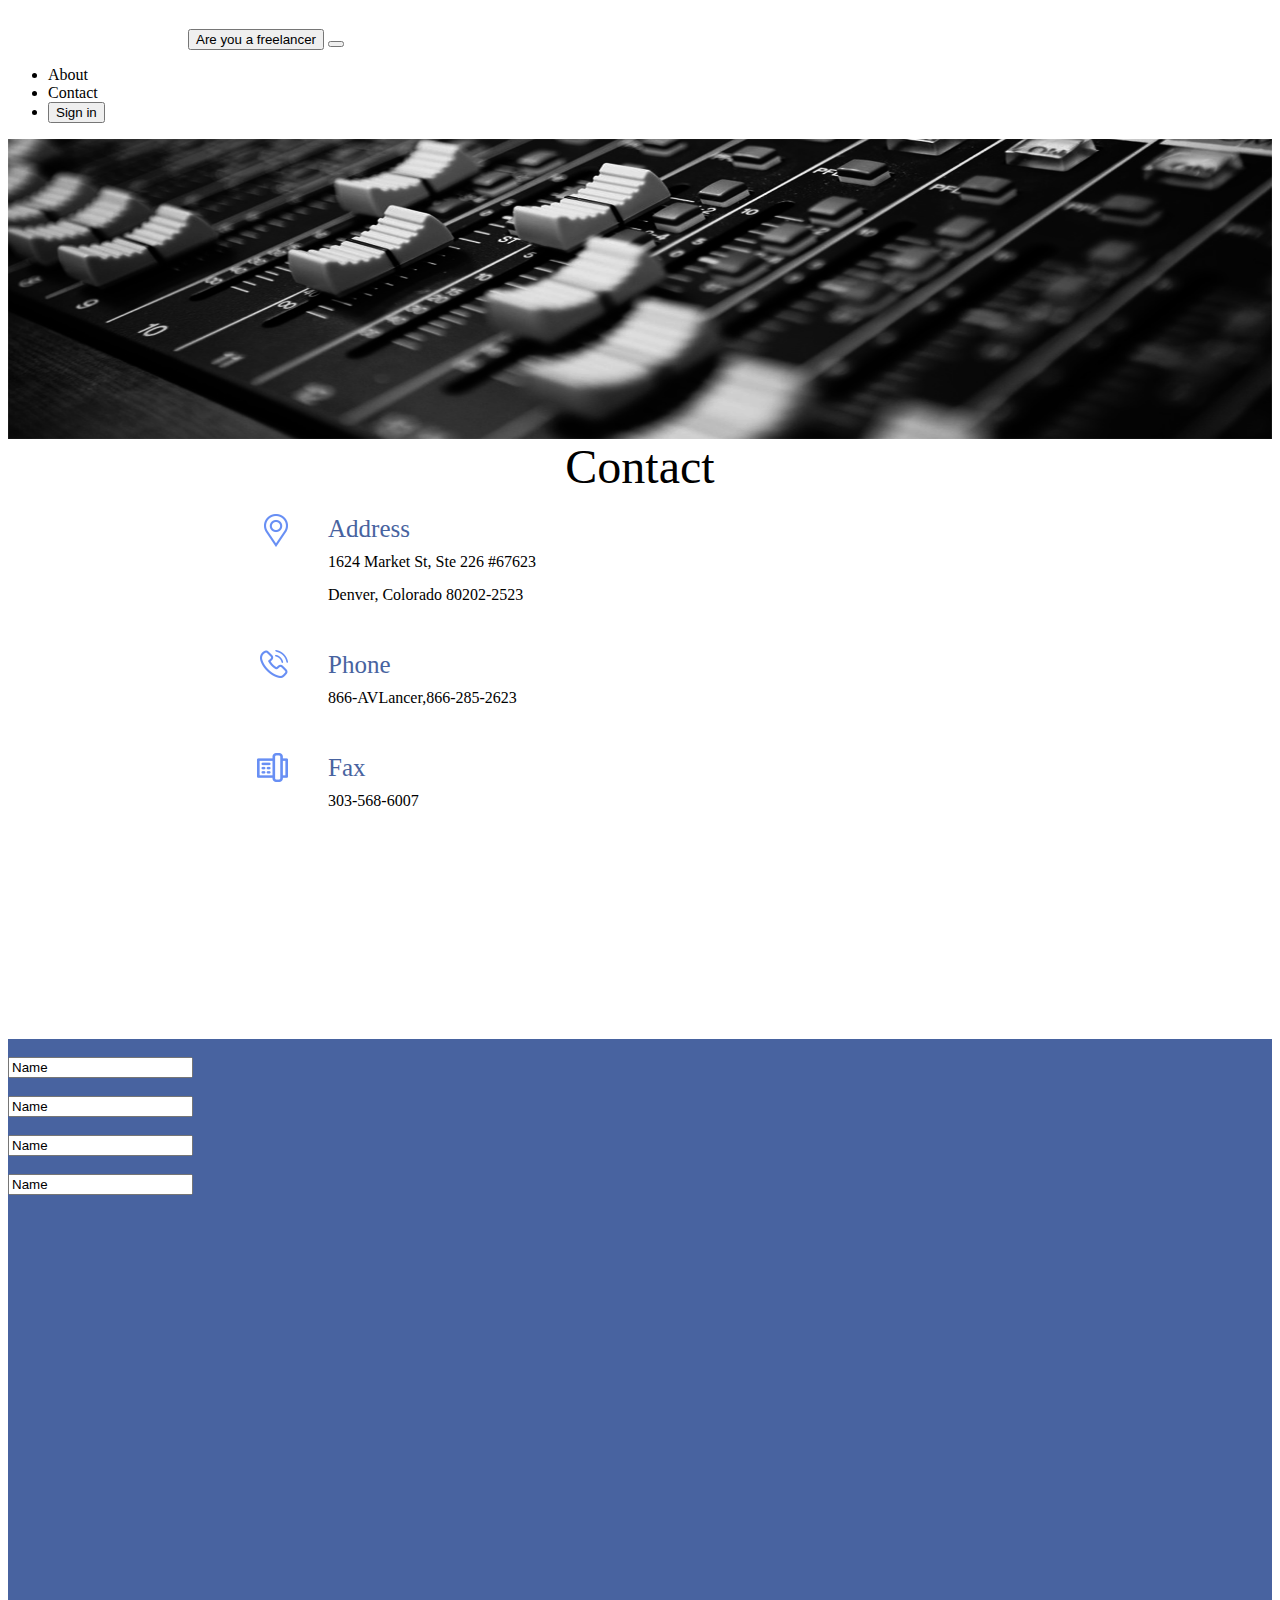
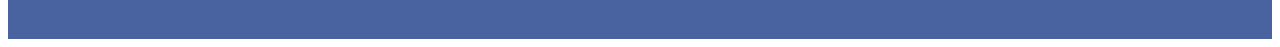
==== Assignment.html @ 97d2fbef "added new files" ====
<!doctype html>

<html lang="en">

	<head>
		<meta charset="utf-8">
		<title>Bootstrap Using</title>
		
		<meta name="viewport" content="width=device-width, initial-scale=1">
		
		<link rel="stylesheet" href="css/bootstrap.css">
		
		<style>
			.flex-container {
  				display: flex ;
				}

			.flex-container > div {
 				 color: #4863A0;
 				 width: 260px;
 				 margin: 20px;
 				 text-align: justify;
 				 line-height: 30px;
				 font-size: 25px;
				}
		</style>
		
	</head>

	<body>
	
		<nav class="navbar navbar-dark navbar-expand-sm bg-dark">
			<div class="container-fluid">
				<a href="" class="navbar-brand"><img src="assets/AVLancer-Header-Logo.png"></a>
				<button class="btn btn-outline-warning">Are you a freelancer</button>
				<button class="navbar-toggler" type="button" data-target="#c">
					<span class="navbar-toggler-icon"></span>
				</button>
				<div class="collapse navbar-collapse justify-content-center" id="c">
					<ul class="navbar nav">
						<li class="nav-item"><a class="nav-link">About</a></li>
						<li class="nav-item"><a class="nav-link">Contact</a></li>
						<li class="nav-item"><button class="btn btn-primary">Sign in</button></li>
					</ul>
				</div>
			</div>
		</nav>
		
		<div class="container-fluid">
			<div class="row">
				<div class="col-12" style="height:300px;"><img src="home_banner.png" style="width:100%; height:100%;"></div>
				<div class="col-md-6" style="background:white; height:600px;">
					<center><font size="7">Contact</font></center>
					<div class="container">
						<div class="flex-container">
							<div><img src="assets/location.png" align="right"></div><div>Address<br><font size="3" color="black">1624 Market St, Ste 226 #67623<br>Denver, Colorado 80202-2523</font></div>
						</div>
						<div class="flex-container">
							<div><img src="assets/mobile.png" align="right"></div><div>Phone<br><font size="3" color="black">866-AVLancer,866-285-2623</font></div>
						</div>
						<div class="flex-container">
							<div><img src="assets/telephone.png" align="right"></div><div>Fax<br><font size="3" color="black">303-568-6007</font></div>
						</div>
					</div>
				</div>
				<div class="col-md-6" style="background:#4863A0; height:600px;">
					<div class="row">
						<div class="col-12">
							<br><input type="text" value="Name">
						</div>
						<div class="col-12">
							<br><input type="text" value="Name">
						</div>
						<div class="col-12">
							<br><input type="text" value="Name">
						</div>
						<div class="col-12">
							<br><input type="text" value="Name">
						</div>
					</div>
				</div>
			</div>
		</div>
	</body>
	
</html>
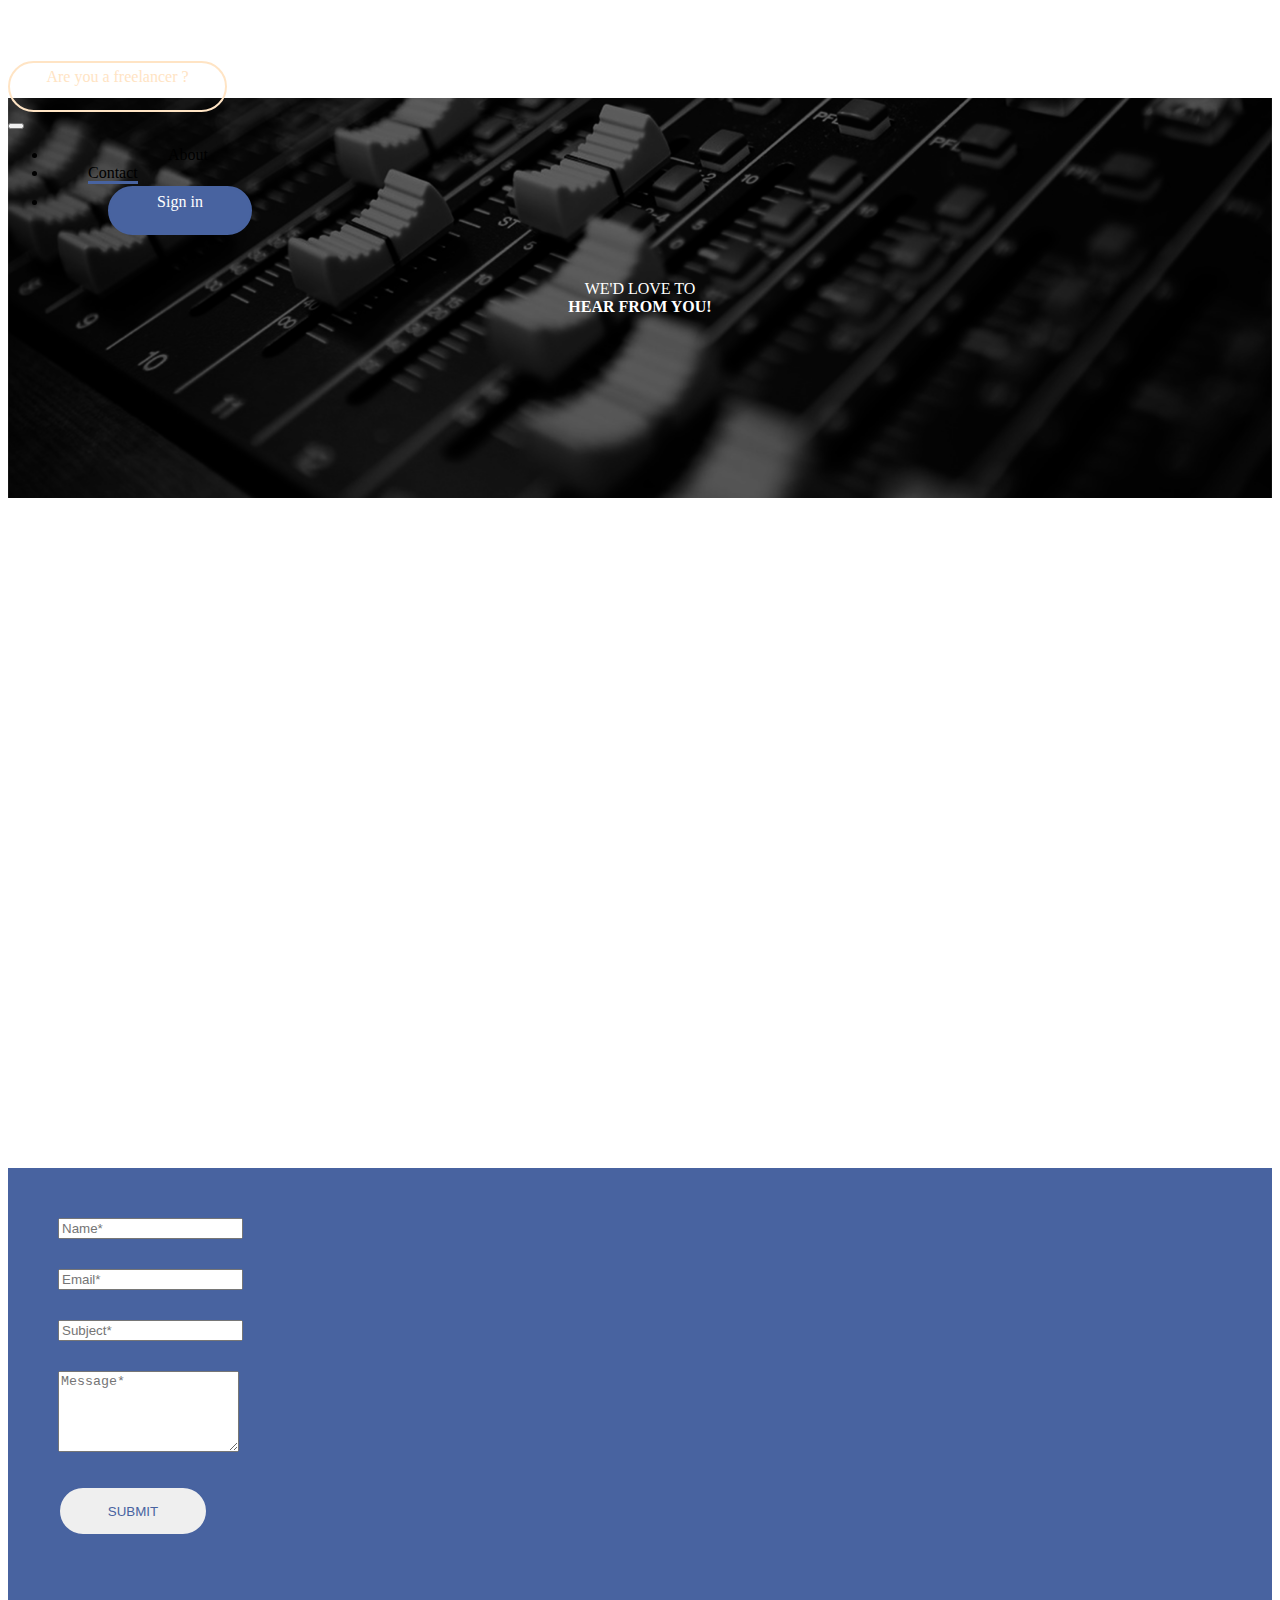
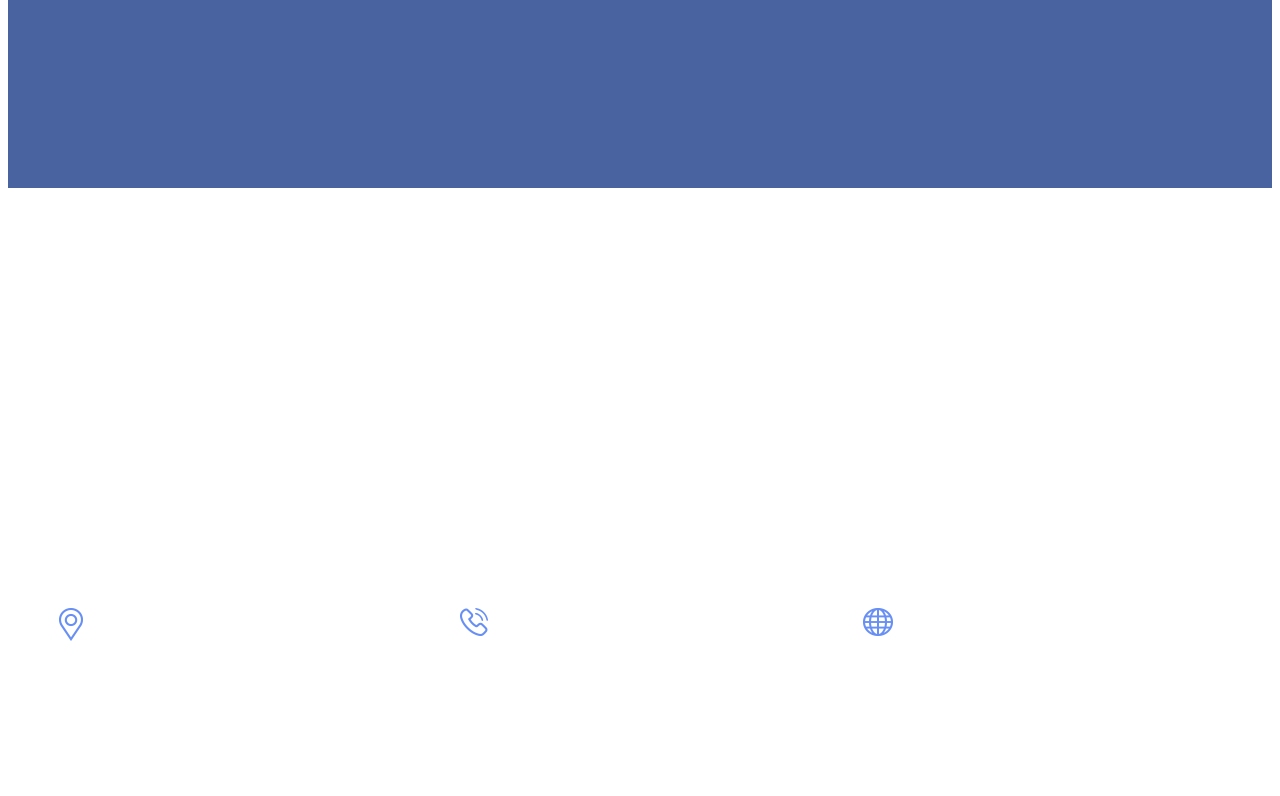
==== commit df083e12: "added modified files" ====
--- a/Assignment.html
+++ b/Assignment.html
@@ -1,86 +1,88 @@
 <!doctype html>
 
-<html lang="en">
-
+<html>
 	<head>
+		<title>Contact Page</title>
 		<meta charset="utf-8">
-		<title>Bootstrap Using</title>
+		<meta name="viewport" content="width=device-width" initial-scale="1">
 		
-		<meta name="viewport" content="width=device-width, initial-scale=1">
-		
-		<link rel="stylesheet" href="css/bootstrap.css">
-		
-		<style>
-			.flex-container {
-  				display: flex ;
-				}
-
-			.flex-container > div {
- 				 color: #4863A0;
- 				 width: 260px;
- 				 margin: 20px;
- 				 text-align: justify;
- 				 line-height: 30px;
-				 font-size: 25px;
-				}
-		</style>
-		
+		<link rel="stylesheet" href="style.css">
+		<link rel="stylesheet" href="css/bootstrap.min.css">
 	</head>
-
+	
 	<body>
-	
-		<nav class="navbar navbar-dark navbar-expand-sm bg-dark">
+		<nav class="navbar navbar-expand-sm navbar-dark bg-dark" style="height: 90px ;">
 			<div class="container-fluid">
-				<a href="" class="navbar-brand"><img src="assets/AVLancer-Header-Logo.png"></a>
-				<button class="btn btn-outline-warning">Are you a freelancer</button>
-				<button class="navbar-toggler" type="button" data-target="#c">
+				<a class="navbar-brand" href="#"><img src="content/AVLancer-Header-Logo.png" style="padding-left: 130px ; padding-right: 45px ; padding-bottom: 13px ;" ></a>
+				<div class="button">Are you a freelancer ?</div>
+				<button class="navbar-toggler" type="button" data-bs-target="#c" data-bs-toggle="collapse">
 					<span class="navbar-toggler-icon"></span>
 				</button>
 				<div class="collapse navbar-collapse justify-content-center" id="c">
-					<ul class="navbar nav">
-						<li class="nav-item"><a class="nav-link">About</a></li>
-						<li class="nav-item"><a class="nav-link">Contact</a></li>
-						<li class="nav-item"><button class="btn btn-primary">Sign in</button></li>
+					<ul class="navbar-nav">
+						<li class="nav-item pad-2"><a class="nav-link">About</a></li>
+						<li class="nav-item pad-3"><a class="nav-link border-x">Contact</a></li>
+						<li class="nav-item pad"><div class="button-2">Sign in</div></li>
 					</ul>
 				</div>
 			</div>
 		</nav>
 		
-		<div class="container-fluid">
-			<div class="row">
-				<div class="col-12" style="height:300px;"><img src="home_banner.png" style="width:100%; height:100%;"></div>
-				<div class="col-md-6" style="background:white; height:600px;">
-					<center><font size="7">Contact</font></center>
-					<div class="container">
-						<div class="flex-container">
-							<div><img src="assets/location.png" align="right"></div><div>Address<br><font size="3" color="black">1624 Market St, Ste 226 #67623<br>Denver, Colorado 80202-2523</font></div>
-						</div>
-						<div class="flex-container">
-							<div><img src="assets/mobile.png" align="right"></div><div>Phone<br><font size="3" color="black">866-AVLancer,866-285-2623</font></div>
-						</div>
-						<div class="flex-container">
-							<div><img src="assets/telephone.png" align="right"></div><div>Fax<br><font size="3" color="black">303-568-6007</font></div>
-						</div>
+		<div class="banner-wrapper">
+			<div class="banner-cover"></div>
+			<p class="h1" align="center">WE'D LOVE TO<br><b>HEAR FROM YOU!</b></p>
+		</div>
+		
+		<div class="row">
+			<div class="col-12" style="height: 50px ;">
+			</div>
+			<div class="col-sm-6" style="height: 620px ;">
+			</div>
+			<div class="col-sm-6" style="background-color : #4863A0 ; height: 620px ;">
+				<form class="pad-5">
+					<div class="pad-4">
+						<input type="text" class="form-control" placeholder="Name*">
 					</div>
+					<div class="pad-4">
+						<input type="email" class="form-control" placeholder="Email*">
+					</div>
+					<div class="pad-4">
+						<input type="text" class="form-control" placeholder="Subject*">
+					</div>
+					<div class="pad-4">
+						<textarea class="form-control" rows="5" placeholder="Message*"></textarea>
+					</div>
+					<div class="pad-4">
+						<input type="submit" class="sub-mit" value="SUBMIT">
+					</div>
+				</form>
+			</div>
+		</div>
+		
+		
+		
+		<div class="row">
+			<div class="col-lg-4 bg-dark" style="height: 300px ;">
+				<div style="padding-left: 130px ; padding-top: 60px ;">
+					<font class="f-edit">ABOUT US</font>
+					<p align="justify">
+						AV Lancer connects Audio Visual Companies with the best Freelance contractors in the industry.
+						We provide an interface to connect event producers, project managers and audio visual Firms with high callber and dependable freelance professionals.
+					</p>
 				</div>
-				<div class="col-md-6" style="background:#4863A0; height:600px;">
-					<div class="row">
-						<div class="col-12">
-							<br><input type="text" value="Name">
-						</div>
-						<div class="col-12">
-							<br><input type="text" value="Name">
-						</div>
-						<div class="col-12">
-							<br><input type="text" value="Name">
-						</div>
-						<div class="col-12">
-							<br><input type="text" value="Name">
-						</div>
+			</div>
+			<div class="col-lg-8 bg-dark" style="height: 300px ;">
+				<div class="container">
+					<div class="flex-container">
+						<div class="div-me"><font class="f-edit-2">OUR CONTACT INFO</font></div>
+					</div>
+					<div class="flex-container">
+						<div class="div-he"><img src="content/location.png" align="right"></div><div class="div-se">Address<br><font size="2">1624 Market St, Ste 226 #67623,<br>Denver, Colorado 80202-2523</font></div>
+						<div class="div-he"><img src="content/mobile.png" align="right"></div><div class="div-se">Phone<br><font>866-AVLancer<br>866-285-2623</font></div>
+						<div class="div-he"><img src="content/web.png" align="right"></div><div class="div-se">Web<br><font>www.avlancer.com</font></div>
 					</div>
 				</div>
 			</div>
 		</div>
 	</body>
-	
 </html>--- a/style.css
+++ b/style.css
@@ -0,0 +1,118 @@
+p {
+	color: white ;
+}
+
+.f-edit {
+	color: white ;
+	padding-top: 10px ;
+	padding-left: 5px ;
+	font-size: 30px ;
+}
+
+.f-edit-2 {
+	color: white ;
+	font-size: 30px ;
+	text-align : center ;
+	
+}
+
+.banner-wrapper {
+	width: 100% ;
+	position: relative ;
+	display: flex ;
+	align-items: center ;
+	justify-content: center ;
+	height: 400px ;
+}
+
+.banner-cover {
+	position: absolute ;
+	z-index: -1 ;
+	width: 100% ;
+	height:100% ;
+	background: url("content/home_banner.png") ;
+	background-size: cover ;
+	background-position: center ;
+	filter: brightness(40%) ;
+}
+
+.button {
+		border : 2px solid #ffe4c4 ;
+		width : 215px ;
+		height : 42px ;
+		color : #ffe4c4 ;
+		padding-top : 5px ;
+		border-radius : 30px ;
+		text-align : center ;
+}
+
+.button-2 {
+	border : 2px solid #4863A0 ;
+	width : 140px ;
+	height : 40px ;
+	color : white ;
+	padding-top: 5px ;
+	border-radius : 30px ;
+	text-align : center ;
+	background-color : #4863A0 ;
+}
+
+.border-x {
+	border-bottom: 3px solid #4863A0 ;
+}
+
+.pad {
+	padding-left: 60px ;
+	padding-top: 4px ;
+}
+
+.pad-2 {
+	padding-left: 120px ;
+}
+
+.pad-3 {
+	padding-left: 40px ;
+}
+
+.pad-4 {
+	padding-bottom: 30px ;
+}
+
+.pad-5 {
+	padding: 50px ;
+	padding-right: 265px ;
+}
+
+.sub-mit {
+	border : 2px solid #4863A0 ;
+	width : 150px ;
+	height : 50px ;
+	color :  #4863A0 ;
+	padding-top: 2px ;
+	border-radius : 40px ;
+	text-align : center ;
+}
+
+.flex-container {
+  				display: flex ;
+				}
+
+.flex-container > div {
+ 				 color: white ;
+ 				 margin: 10px ;
+ 				 text-align: justify ;
+ 				 line-height: 30px ;
+				 font-size: 15px ;
+				}
+			
+.div-he {
+	 width: 65px ;
+ }
+ 
+ .div-se {
+	 width: 300px ;
+ }
+.div-me {
+	 width: 500px ;
+	 height: 90px ;
+ }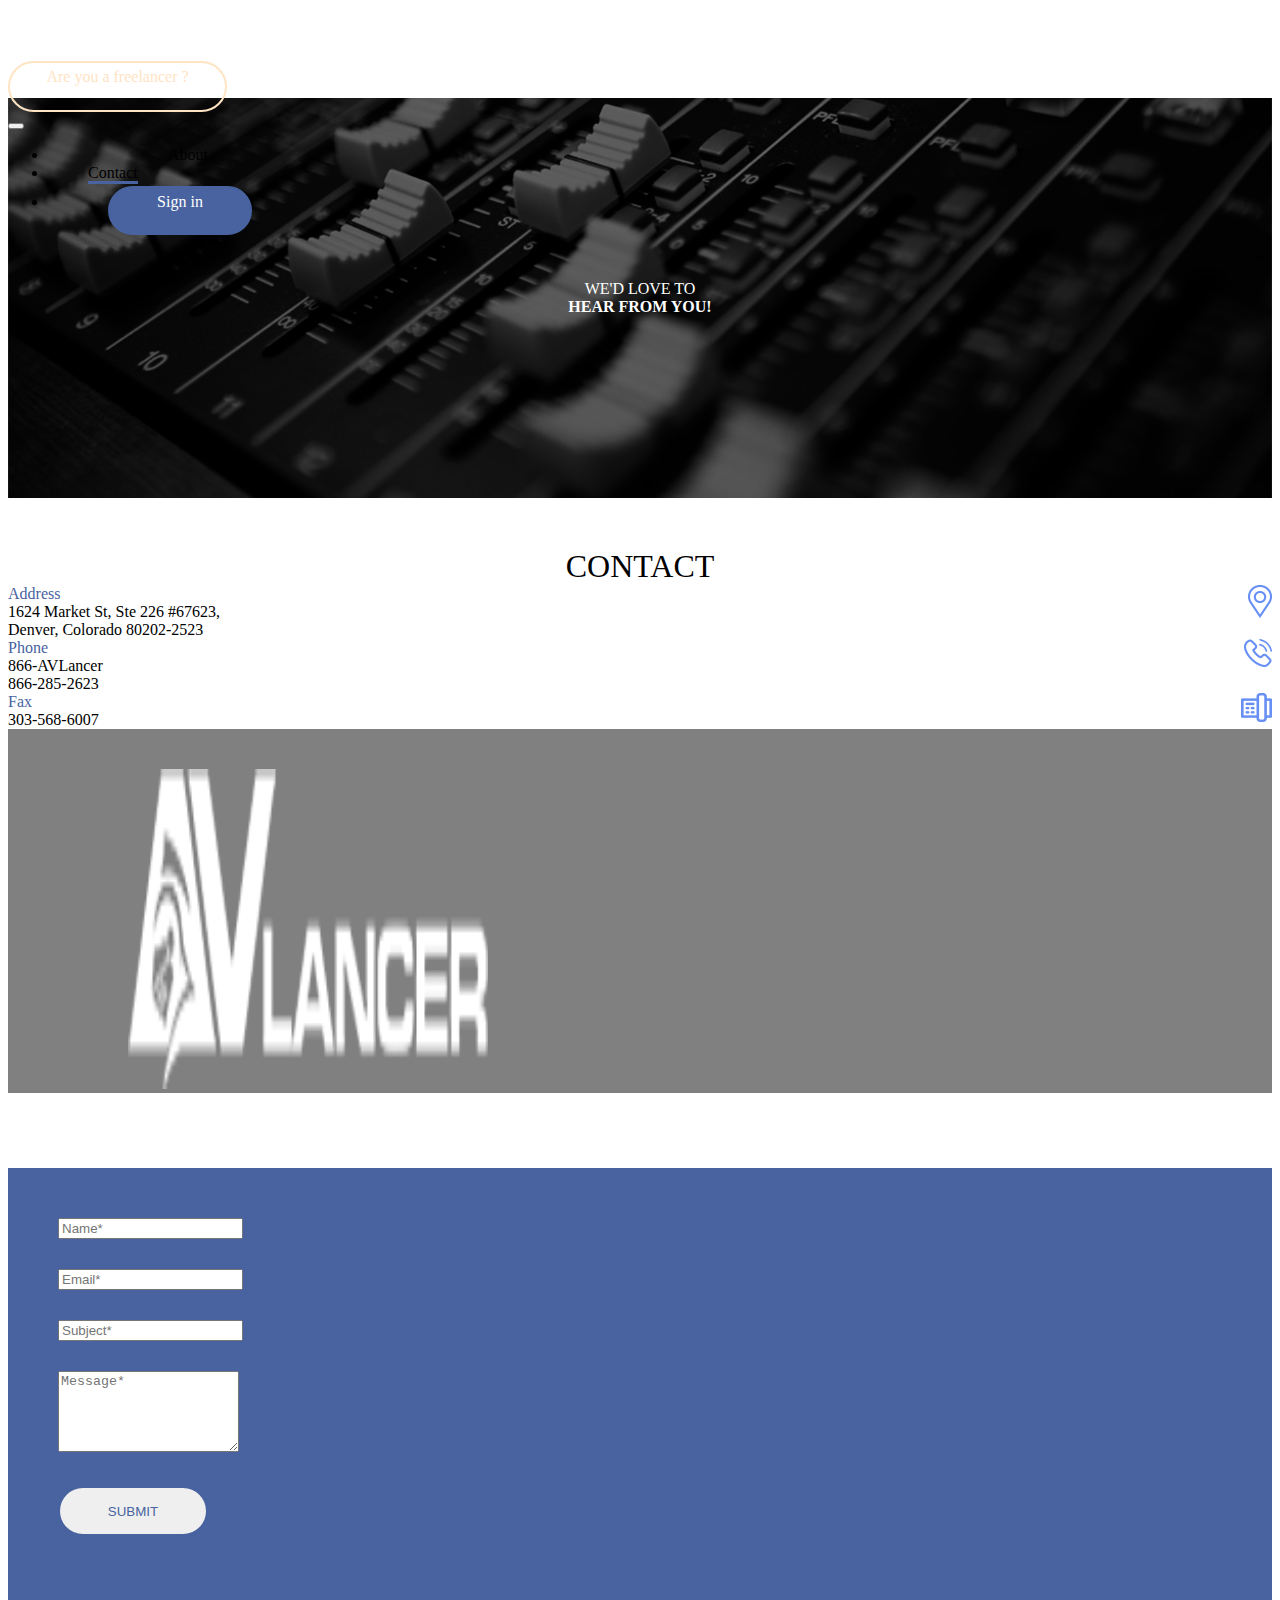
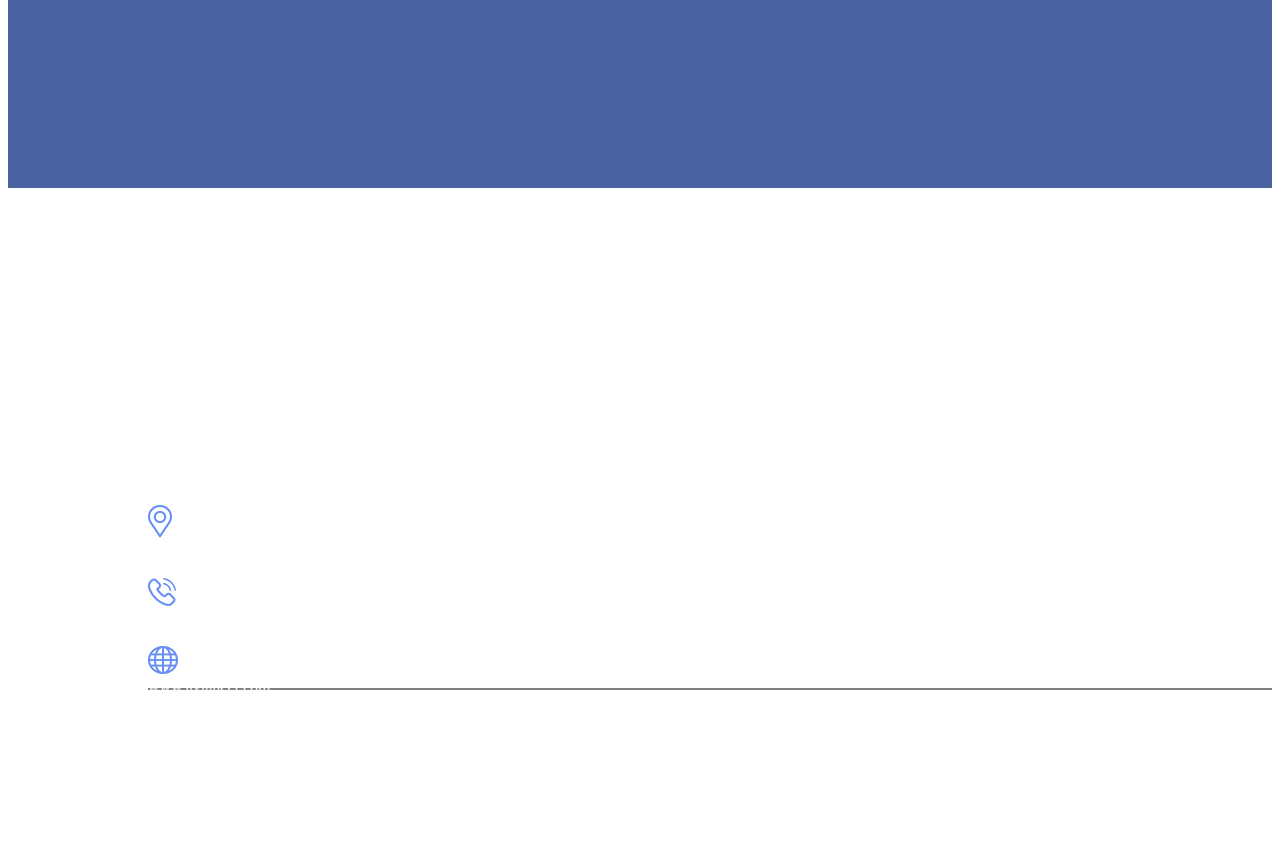
==== commit 299d03ee: "added bootstrap link" ====
--- a/Assignment.html
+++ b/Assignment.html
@@ -7,10 +7,11 @@
 		<meta name="viewport" content="width=device-width" initial-scale="1">
 		
 		<link rel="stylesheet" href="style.css">
-		<link rel="stylesheet" href="css/bootstrap.min.css">
+		<link href="https://cdn.jsdelivr.net/npm/bootstrap@5.1.3/dist/css/bootstrap.min.css" rel="stylesheet" integrity="sha384-1BmE4kWBq78iYhFldvKuhfTAU6auU8tT94WrHftjDbrCEXSU1oBoqyl2QvZ6jIW3" crossorigin="anonymous">
 	</head>
 	
 	<body>
+		<!--Navigation Bar-->
 		<nav class="navbar navbar-expand-sm navbar-dark bg-dark" style="height: 90px ;">
 			<div class="container-fluid">
 				<a class="navbar-brand" href="#"><img src="content/AVLancer-Header-Logo.png" style="padding-left: 130px ; padding-right: 45px ; padding-bottom: 13px ;" ></a>
@@ -28,16 +29,61 @@
 			</div>
 		</nav>
 		
+		<!--Banner with on the Text Area setting up-->
 		<div class="banner-wrapper">
 			<div class="banner-cover"></div>
 			<p class="h1" align="center">WE'D LOVE TO<br><b>HEAR FROM YOU!</b></p>
 		</div>
 		
 		<div class="row">
+			<!--Single White Area-->
 			<div class="col-12" style="height: 50px ;">
 			</div>
+			
+			<!--Contact Details-->
 			<div class="col-sm-6" style="height: 620px ;">
+				<div class="container-fluid">
+					<div class="row">
+						<font size="6"><center>CONTACT</center></font>
+					</div>
+					<div class="row">
+						<div class="col-6">
+							<img src="content/location.png" align="right">
+						</div>
+						<div class="col-6">
+							<font style="color : #4863A0 ;">Address</font><br>
+							<font>1624 Market St, Ste 226 #67623,<br>Denver, Colorado 80202-2523</font>
+						</div>
+					</div>
+					
+					<div class="row">
+						<div class="col-6">
+							<img src="content/mobile.png" align="right">
+						</div>
+						<div class="col-6">
+							<font style="color : #4863A0 ;">Phone</font><br>
+							<font>866-AVLancer<br>866-285-2623</font>
+						</div>
+					</div>
+					
+					<div class="row">	
+						<div class="col-6">
+							<img src="content/telephone.png" align="right">
+						</div>
+						<div class="col-6">
+							<font style="color : #4863A0 ;">Fax</font><br>
+							<font>303-568-6007</font>
+						</div>
+					</div>
+					<div class="row">
+						<div class="col-12" style="background-color: grey ; padding-left: 120px ; padding-top: 40px ;">
+							<img src="content/AVLancer-Header-Logo.png" width="360px" height="320px">
+						</div>
+					</div>
+				</div>
 			</div>
+			
+			<!--HTML Form-->
 			<div class="col-sm-6" style="background-color : #4863A0 ; height: 620px ;">
 				<form class="pad-5">
 					<div class="pad-4">
@@ -59,28 +105,42 @@
 			</div>
 		</div>
 		
-		
-		
-		<div class="row">
-			<div class="col-lg-4 bg-dark" style="height: 300px ;">
-				<div style="padding-left: 130px ; padding-top: 60px ;">
-					<font class="f-edit">ABOUT US</font>
-					<p align="justify">
-						AV Lancer connects Audio Visual Companies with the best Freelance contractors in the industry.
-						We provide an interface to connect event producers, project managers and audio visual Firms with high callber and dependable freelance professionals.
-					</p>
+		<!--Web Page Footer Area-->
+		<div class="container-fluid bg-dark" style="padding-left:140px ; padding-top: 60px ;">
+			<div class="row">
+				<div class="col-3" style="height: 220px ;">
+					<div>
+						<font color="white" size="6">ABOUT US</font>
+					</div>
+					<div>
+						<p align="justify">
+							AV Lancer connects Audio Visual Companies with the best Freelance contractors in the industry.
+							We provide an interface to connect event producers, project managers and audio visual Firms with high callber and dependable freelance professionals.
+						</p>
+					</div>
+				</div>
+				
+				<div class="col-9" style="height: 220px ;">
+					<div class="container-fluid">
+						<div class="row" style="height: 50% ;">
+							<div class="col-9"><font color="white" size="6">OUR CONTACT INFO</font></div>
+						</div>
+						<div class="row" style="height: 50% ;">
+							<div class="col-4"><img src="content/location.png"><font color="white">Address<br>1624 Market St, Ste 226 #67623,<br>Denver, Colorado 80202-2523</font></div>
+							<div class="col-4"><img src="content/mobile.png"><font color="white">Phone<br>866-AVLancer<br>866-285-2623</font></div>
+							<div class="col-4"><img src="content/web.png"><font color="white">Web<br>www.avlancer.com</font></div>
+						</div>
+					</div>
 				</div>
 			</div>
-			<div class="col-lg-8 bg-dark" style="height: 300px ;">
-				<div class="container">
-					<div class="flex-container">
-						<div class="div-me"><font class="f-edit-2">OUR CONTACT INFO</font></div>
-					</div>
-					<div class="flex-container">
-						<div class="div-he"><img src="content/location.png" align="right"></div><div class="div-se">Address<br><font size="2">1624 Market St, Ste 226 #67623,<br>Denver, Colorado 80202-2523</font></div>
-						<div class="div-he"><img src="content/mobile.png" align="right"></div><div class="div-se">Phone<br><font>866-AVLancer<br>866-285-2623</font></div>
-						<div class="div-he"><img src="content/web.png" align="right"></div><div class="div-se">Web<br><font>www.avlancer.com</font></div>
-					</div>
+			<div class="row" style="border-top: 2px solid grey ; padding-right: 140px ;">
+				<div class="col-2" style="height: 80px ;">
+					<img src="content/AVLancer-Header-Logo.png" width="110px" height="20px">
+				</div>
+				<div class="col-10" style="height: 80px ;">
+					<font color="white">
+						Copyright &copy; 2018 AVLancer. All Rights Reserved. <u>Privacy Policy</u> | <u>Terms and Conditions</u>
+					</font>
 				</div>
 			</div>
 		</div>
